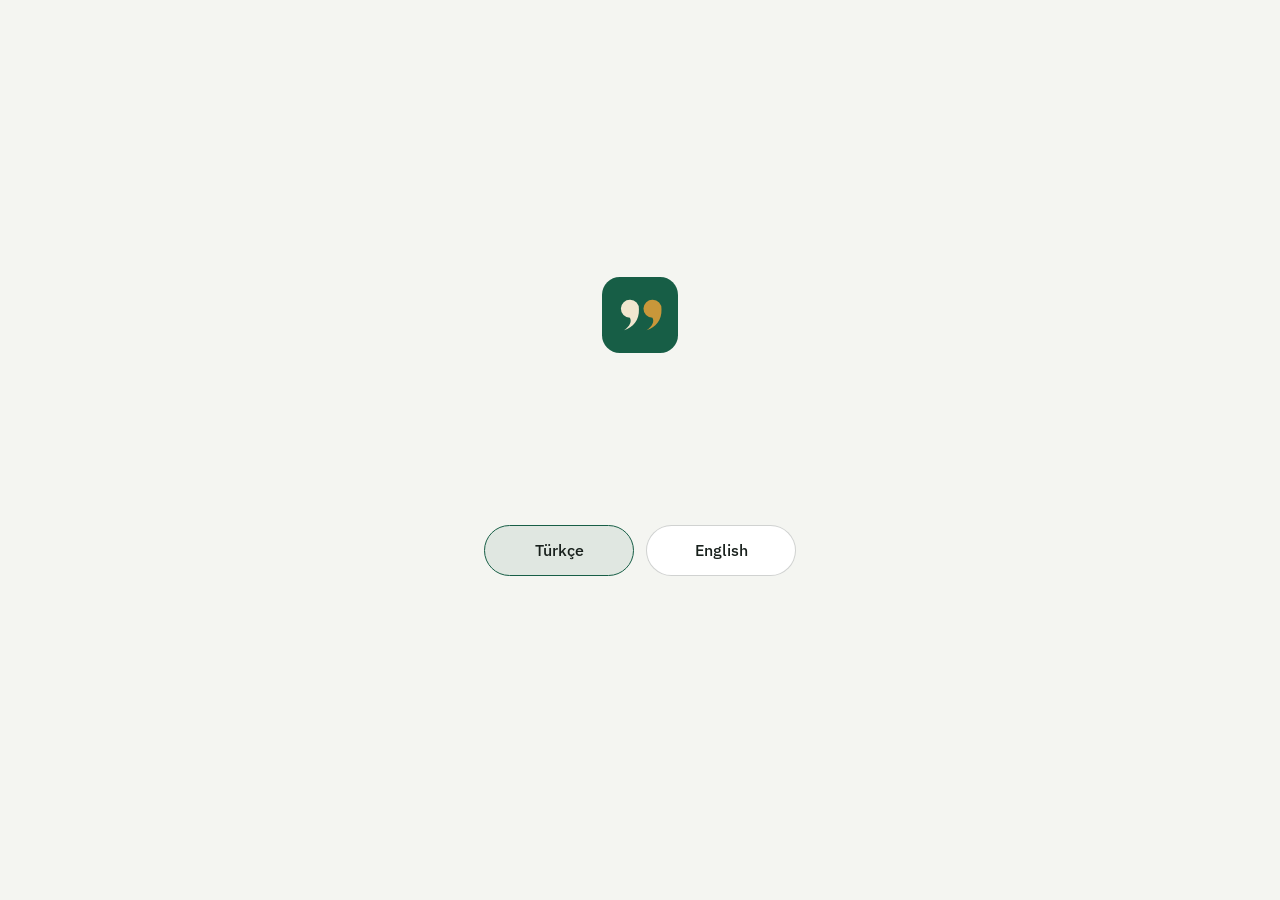
==== sihirbaz/index.html @ 4a9b0735 "v0.11.1 — kurulum sihirbazı (tek satır kur.sh), marka (Replik, krem ve ince), pano tanıtım turu Co-A" ====
<!doctype html>
<html lang="tr">
<head>
<meta charset="utf-8">
<meta name="viewport" content="width=device-width,initial-scale=1">
<title>Suflor.me Kurulum</title>
<link rel="icon" href="/marka/suflor-isaret-16.svg" type="image/svg+xml">
<link rel="stylesheet" href="/sihirbaz/sihirbaz.css">
</head>
<body>
<div class="pencere">
  <div class="ust"><div class="indirme" id="indirme" hidden><span id="indirme-yazi"></span><span class="cubuk"><i id="indirme-cubuk"></i></span></div></div>
  <main class="sahne" id="sahne" aria-live="polite"></main>
  <nav class="alt-cubuk" id="alt-cubuk">
    <button class="geri-dug" id="geri" type="button"></button>
    <div class="noktalar" id="noktalar" aria-hidden="true"></div>
    <button class="devam" id="devam" type="button"></button>
  </nav>
</div>
<script src="/sihirbaz/sihirbaz.js"></script>
</body>
</html>
---- sihirbaz/sihirbaz.css ----
/* Suflor.me kurulum sihirbazı — Mac'in ilk kurulum yardımcısı gibi: her ekranda tek iş, ortada simge, ince başlık,
   tek cümle açıklama; altta Geri · noktalar · Devam. Renkler marka kılavuzundan (marka/OKU.md). */
@font-face { font-family: "Bricolage Grotesque"; font-weight: 300; font-display: swap; src: url(/marka/yazi/bricolage-grotesque-latin-ext-300-normal.woff2) format("woff2"); unicode-range: U+0100-02BA, U+02BD-02C5, U+02C7-02CC, U+02CE-02D7, U+02DD-02FF, U+1D00-1DBF, U+1E00-1E9F, U+1EF2-1EFF, U+2020, U+20A0-20AB, U+20AD-20C0, U+2113, U+2C60-2C7F, U+A720-A7FF; }
@font-face { font-family: "Bricolage Grotesque"; font-weight: 300; font-display: swap; src: url(/marka/yazi/bricolage-grotesque-latin-300-normal.woff2) format("woff2"); unicode-range: U+0000-00FF, U+0131, U+0152-0153, U+02BB-02BC, U+02C6, U+02DA, U+02DC, U+0304, U+0308, U+0329, U+2000-206F, U+20AC, U+2122, U+2191, U+2193, U+2212, U+2215, U+FEFF, U+FFFD; }
@font-face { font-family: "Bricolage Grotesque"; font-weight: 500; font-display: swap; src: url(/marka/yazi/bricolage-grotesque-latin-ext-500-normal.woff2) format("woff2"); unicode-range: U+0100-02BA, U+02BD-02C5, U+02C7-02CC, U+02CE-02D7, U+02DD-02FF, U+1D00-1DBF, U+1E00-1E9F, U+1EF2-1EFF, U+2020, U+20A0-20AB, U+20AD-20C0, U+2113, U+2C60-2C7F, U+A720-A7FF; }
@font-face { font-family: "Bricolage Grotesque"; font-weight: 500; font-display: swap; src: url(/marka/yazi/bricolage-grotesque-latin-500-normal.woff2) format("woff2"); unicode-range: U+0000-00FF, U+0131, U+0152-0153, U+02BB-02BC, U+02C6, U+02DA, U+02DC, U+0304, U+0308, U+0329, U+2000-206F, U+20AC, U+2122, U+2191, U+2193, U+2212, U+2215, U+FEFF, U+FFFD; }
@font-face { font-family: "IBM Plex Sans"; font-weight: 400; font-display: swap; src: url(/marka/yazi/ibm-plex-sans-latin-ext-400-normal.woff2) format("woff2"); unicode-range: U+0100-02BA, U+02BD-02C5, U+02C7-02CC, U+02CE-02D7, U+02DD-02FF, U+1D00-1DBF, U+1E00-1E9F, U+1EF2-1EFF, U+2020, U+20A0-20AB, U+20AD-20C0, U+2113, U+2C60-2C7F, U+A720-A7FF; }
@font-face { font-family: "IBM Plex Sans"; font-weight: 400; font-display: swap; src: url(/marka/yazi/ibm-plex-sans-latin-400-normal.woff2) format("woff2"); unicode-range: U+0000-00FF, U+0131, U+0152-0153, U+02BB-02BC, U+02C6, U+02DA, U+02DC, U+0304, U+0308, U+0329, U+2000-206F, U+20AC, U+2122, U+2191, U+2193, U+2212, U+2215, U+FEFF, U+FFFD; }
@font-face { font-family: "IBM Plex Sans"; font-weight: 500; font-display: swap; src: url(/marka/yazi/ibm-plex-sans-latin-ext-500-normal.woff2) format("woff2"); unicode-range: U+0100-02BA, U+02BD-02C5, U+02C7-02CC, U+02CE-02D7, U+02DD-02FF, U+1D00-1DBF, U+1E00-1E9F, U+1EF2-1EFF, U+2020, U+20A0-20AB, U+20AD-20C0, U+2113, U+2C60-2C7F, U+A720-A7FF; }
@font-face { font-family: "IBM Plex Sans"; font-weight: 500; font-display: swap; src: url(/marka/yazi/ibm-plex-sans-latin-500-normal.woff2) format("woff2"); unicode-range: U+0000-00FF, U+0131, U+0152-0153, U+02BB-02BC, U+02C6, U+02DA, U+02DC, U+0304, U+0308, U+0329, U+2000-206F, U+20AC, U+2122, U+2191, U+2193, U+2212, U+2215, U+FEFF, U+FFFD; }
@font-face { font-family: "IBM Plex Sans"; font-weight: 600; font-display: swap; src: url(/marka/yazi/ibm-plex-sans-latin-ext-600-normal.woff2) format("woff2"); unicode-range: U+0100-02BA, U+02BD-02C5, U+02C7-02CC, U+02CE-02D7, U+02DD-02FF, U+1D00-1DBF, U+1E00-1E9F, U+1EF2-1EFF, U+2020, U+20A0-20AB, U+20AD-20C0, U+2113, U+2C60-2C7F, U+A720-A7FF; }
@font-face { font-family: "IBM Plex Sans"; font-weight: 600; font-display: swap; src: url(/marka/yazi/ibm-plex-sans-latin-600-normal.woff2) format("woff2"); unicode-range: U+0000-00FF, U+0131, U+0152-0153, U+02BB-02BC, U+02C6, U+02DA, U+02DC, U+0304, U+0308, U+0329, U+2000-206F, U+20AC, U+2122, U+2191, U+2193, U+2212, U+2215, U+FEFF, U+FFFD; }
@font-face { font-family: "IBM Plex Mono"; font-weight: 400; font-display: swap; src: url(/marka/yazi/ibm-plex-mono-latin-ext-400-normal.woff2) format("woff2"); unicode-range: U+0100-02BA, U+02BD-02C5, U+02C7-02CC, U+02CE-02D7, U+02DD-02FF, U+1D00-1DBF, U+1E00-1E9F, U+1EF2-1EFF, U+2020, U+20A0-20AB, U+20AD-20C0, U+2113, U+2C60-2C7F, U+A720-A7FF; }
@font-face { font-family: "IBM Plex Mono"; font-weight: 400; font-display: swap; src: url(/marka/yazi/ibm-plex-mono-latin-400-normal.woff2) format("woff2"); unicode-range: U+0000-00FF, U+0131, U+0152-0153, U+02BB-02BC, U+02C6, U+02DA, U+02DC, U+0304, U+0308, U+0329, U+2000-206F, U+20AC, U+2122, U+2191, U+2193, U+2212, U+2215, U+FEFF, U+FFFD; }

:root {
  --zemin: #f4f5f1;
  --yuzey: #ffffff;
  --yuzey-2: #f9faf7;
  --murekkep: #18201c;
  --ikincil: #5c655f;
  --soluk: #8b938d;
  --cizgi: rgba(24, 32, 28, .11);
  --cizgi-2: rgba(24, 32, 28, .2);
  --sahne: #175e46;
  --sahne-acik: rgba(23, 94, 70, .09);
  --krem: #f1e6cf;
  --pirinc: #c9973a;
  --iyi: #1f7a4f;
  --uyari: #a86b12;
  --kotu: #b3412e;
  --f-baslik: "Bricolage Grotesque", "Avenir Next", "Helvetica Neue", system-ui, sans-serif;
  --f-govde: "IBM Plex Sans", -apple-system, "Helvetica Neue", system-ui, sans-serif;
  --f-teknik: "IBM Plex Mono", ui-monospace, "SF Mono", Menlo, monospace;
  --gecis: 420ms cubic-bezier(.2, .7, .2, 1);
  color-scheme: light;
}
@media (prefers-color-scheme: dark) { :root:not([data-theme="light"]) {
  --zemin: #0f1412; --yuzey: #171d1a; --yuzey-2: #1b221e; --murekkep: #e8ebe6; --ikincil: #a5ada7; --soluk: #78807a;
  --cizgi: rgba(232, 235, 230, .1); --cizgi-2: rgba(232, 235, 230, .2); --sahne: #2a8a66; --sahne-acik: rgba(42, 138, 102, .16);
  --pirinc: #d8a849; --iyi: #47b07c; --uyari: #d9a03c; --kotu: #e0705c; color-scheme: dark } }
:root[data-theme="dark"] {
  --zemin: #0f1412; --yuzey: #171d1a; --yuzey-2: #1b221e; --murekkep: #e8ebe6; --ikincil: #a5ada7; --soluk: #78807a;
  --cizgi: rgba(232, 235, 230, .1); --cizgi-2: rgba(232, 235, 230, .2); --sahne: #2a8a66; --sahne-acik: rgba(42, 138, 102, .16);
  --pirinc: #d8a849; --iyi: #47b07c; --uyari: #d9a03c; --kotu: #e0705c; color-scheme: dark }

* { box-sizing: border-box }
html, body { height: 100% }
body { margin: 0; background: var(--zemin); color: var(--murekkep); font: 16px/1.55 var(--f-govde); -webkit-font-smoothing: antialiased }
button, input, textarea, select { font: inherit; color: inherit }
:focus-visible { outline: 2px solid var(--sahne); outline-offset: 3px; border-radius: 8px }

.pencere { min-height: 100%; display: grid; grid-template-rows: auto minmax(0, 1fr) auto; padding-inline: 20px }

/* üst: yalnız arka plandaki indirme ve dil */
.ust { display: flex; justify-content: flex-end; align-items: center; gap: 10px; padding-block: 18px 0; min-height: 52px }
.indirme { display: inline-flex; align-items: center; gap: 10px; font: 400 12px/1 var(--f-teknik); color: var(--ikincil);
  background: var(--yuzey); border: 1px solid var(--cizgi); border-radius: 999px; padding: 7px 12px }
.indirme[hidden] { display: none }
.indirme .cubuk { width: 72px; height: 3px; border-radius: 2px; background: var(--cizgi); overflow: hidden }
.indirme .cubuk i { display: block; height: 100%; width: 0; background: var(--pirinc); transition: width .6s ease }

/* sahne: ortalanmış tek sütun */
.sahne { display: grid; place-items: center; padding-block: 24px 32px; min-height: 0 }
.adim { width: 100%; max-width: 600px; display: grid; justify-items: center; text-align: center; gap: 14px;
  animation: gir var(--gecis) both }
.adim.geri { animation-name: gir-geri }
@keyframes gir { from { opacity: 0; transform: translateX(28px) } to { opacity: 1; transform: none } }
@keyframes gir-geri { from { opacity: 0; transform: translateX(-28px) } to { opacity: 1; transform: none } }
@media (prefers-reduced-motion: reduce) { .adim { animation: none } .selam span { animation: none !important } }

.simge { width: 76px; height: 76px; display: grid; place-items: center; color: var(--sahne); margin-bottom: 6px }
.simge svg { width: 64px; height: 64px }
.simge.isaret svg { width: 76px; height: 76px }
h1 { font: 300 clamp(30px, 4.2vw, 40px)/1.12 var(--f-baslik); letter-spacing: -.02em; margin: 0; text-wrap: balance }
.alt { margin: 0; color: var(--ikincil); max-width: 46ch; text-wrap: pretty }
.icerik { width: 100%; display: grid; gap: 14px; margin-top: 18px; text-align: left }
.dipnot { font-size: 13px; color: var(--soluk); text-align: center; margin: 4px 0 0 }

/* karşılama */
.karsilama { gap: 28px }
.selam { position: relative; height: 1.2em; font: 300 clamp(56px, 10vw, 92px)/1.2 var(--f-baslik); letter-spacing: -.035em; width: 100% }
.selam span { position: absolute; inset: 0; opacity: 0; animation: selam 7.2s infinite }
.selam span:nth-child(2) { animation-delay: 3.6s }
@keyframes selam { 0% { opacity: 0; transform: translateY(8px) } 8%, 42% { opacity: 1; transform: none } 50%, 100% { opacity: 0; transform: translateY(-6px) } }
.diller { display: flex; gap: 12px; flex-wrap: wrap; justify-content: center }
.dil { min-width: 150px; border: 1px solid var(--cizgi-2); background: var(--yuzey); border-radius: 999px; padding: 12px 22px; cursor: pointer;
  font-weight: 500; transition: border-color .2s, background .2s }
.dil:hover { border-color: var(--sahne) } .dil[aria-pressed="true"] { border-color: var(--sahne); background: var(--sahne-acik) }

/* alt çubuk */
.alt-cubuk { display: grid; grid-template-columns: 1fr auto 1fr; align-items: center; gap: 12px; padding-block: 18px 26px;
  max-width: 760px; width: 100%; margin-inline: auto }
.geri-dug { justify-self: start; background: none; border: 0; color: var(--ikincil); cursor: pointer; padding: 10px 6px; border-radius: 8px }
.geri-dug:hover { color: var(--murekkep) }
.devam { justify-self: end; background: var(--sahne); color: #fff; border: 0; border-radius: 999px; padding: 11px 26px; font-weight: 500;
  cursor: pointer; transition: opacity .2s, transform .15s }
.devam:hover { transform: translateY(-1px) } .devam:disabled { opacity: .35; cursor: default; transform: none }
.ikincil-dug { background: none; border: 0; color: var(--sahne); font-weight: 500; cursor: pointer; padding: 6px 2px }
.noktalar { display: flex; gap: 6px }
.noktalar i { width: 6px; height: 6px; border-radius: 50%; background: var(--cizgi-2); transition: background .3s, width .3s }
.noktalar i.su { background: var(--sahne); width: 18px; border-radius: 3px }
.noktalar i.bitti { background: var(--sahne); opacity: .45 }

/* kutular */
.liste { background: var(--yuzey); border: 1px solid var(--cizgi); border-radius: 14px; overflow: hidden }
.satir { display: grid; grid-template-columns: 28px minmax(0, 1fr) auto; align-items: center; gap: 12px; padding: 14px 16px }
.satir + .satir { border-top: 1px solid var(--cizgi) }
.satir .ad { font-weight: 500 } .satir .ac { font-size: 13.5px; color: var(--ikincil) }
.durum { width: 22px; height: 22px; display: grid; place-items: center }
.durum.bekle::after { content: ""; width: 14px; height: 14px; border-radius: 50%; border: 2px solid var(--cizgi-2); border-top-color: var(--sahne); animation: don 0.9s linear infinite }
@keyframes don { to { transform: rotate(360deg) } }
.durum.bos::after { content: ""; width: 12px; height: 12px; border-radius: 50%; border: 1.5px solid var(--cizgi-2) }
.durum.iyi { color: var(--iyi) } .durum.uyari { color: var(--uyari) } .durum.kotu { color: var(--kotu) }
.satir .eylem { font-size: 13.5px }

.alan { display: grid; gap: 6px }
.alan label, .etiket { font-size: 13px; font-weight: 500; color: var(--ikincil) }
.alan .ipucu { font-size: 12.5px; color: var(--soluk) }
input[type=text], textarea, select { width: 100%; background: var(--yuzey); border: 1px solid var(--cizgi-2); border-radius: 12px; padding: 12px 14px;
  font-size: 16px; transition: border-color .2s, box-shadow .2s }
textarea { min-height: 92px; resize: vertical; line-height: 1.5 }
input[type=text]:focus, textarea:focus, select:focus { outline: none; border-color: var(--sahne); box-shadow: 0 0 0 4px var(--sahne-acik) }
.iki { display: grid; grid-template-columns: repeat(2, minmax(0, 1fr)); gap: 14px }
@media (max-width: 560px) { .iki { grid-template-columns: minmax(0, 1fr) } }

.yongalar { display: flex; flex-wrap: wrap; gap: 8px }
.yonga { border: 1px solid var(--cizgi-2); background: var(--yuzey); border-radius: 999px; padding: 7px 14px; cursor: pointer; font-size: 14px;
  transition: border-color .2s, background .2s, color .2s }
.yonga:hover { border-color: var(--sahne) }
.yonga[aria-pressed="true"] { background: var(--sahne); border-color: var(--sahne); color: #fff }

.birak { border: 1.5px dashed var(--cizgi-2); border-radius: 14px; padding: 22px; text-align: center; color: var(--ikincil); background: var(--yuzey-2);
  transition: border-color .2s, background .2s; cursor: pointer }
.birak.ustunde { border-color: var(--sahne); background: var(--sahne-acik) }
.birak b { color: var(--murekkep); font-weight: 500 }
.dosyalar { display: grid; gap: 6px; font-size: 13.5px }
.dosyalar div { display: flex; justify-content: space-between; gap: 8px; background: var(--yuzey); border: 1px solid var(--cizgi); border-radius: 10px; padding: 8px 12px }

.sorular { display: grid; gap: 16px }
.soru-no { font: 400 12px/1 var(--f-teknik); color: var(--pirinc) }

.kart-not { background: var(--sahne-acik); border-radius: 12px; padding: 12px 14px; font-size: 14px; color: var(--murekkep) }
.kart-not.uyari { background: color-mix(in srgb, var(--uyari) 12%, transparent) }
.adimlar { counter-reset: a; display: grid; gap: 10px; padding: 0; margin: 0; list-style: none }
.adimlar li { counter-increment: a; display: grid; grid-template-columns: 28px minmax(0, 1fr); gap: 12px; align-items: start; background: var(--yuzey);
  border: 1px solid var(--cizgi); border-radius: 12px; padding: 12px 14px }
.adimlar li::before { content: counter(a); width: 24px; height: 24px; border-radius: 50%; background: var(--sahne-acik); color: var(--sahne);
  font: 500 12px/24px var(--f-teknik); text-align: center }
.adimlar li.tamam::before { content: "✓"; background: var(--sahne); color: #fff }
.adimlar .eylem { margin-top: 6px }
kbd, code { font: 400 13px var(--f-teknik); background: var(--yuzey-2); border: 1px solid var(--cizgi); border-radius: 6px; padding: 1px 6px }

.ozet { background: var(--yuzey); border: 1px solid var(--cizgi); border-radius: 14px; padding: 16px 18px; display: grid; gap: 8px; text-align: left }
.ozet h3 { margin: 0; font: 500 15px/1.3 var(--f-govde) }
.ozet textarea { min-height: 180px; font-size: 14.5px }

.kilit { display: inline-flex; align-items: center; gap: 12px }
.kilit .ad-yazi { font: 300 30px/1 var(--f-baslik); letter-spacing: 0 }
.kilit .ad-yazi i { font-style: normal; color: var(--pirinc) } .kilit .ad-yazi span { color: var(--ikincil) }
.gizli { position: absolute; width: 1px; height: 1px; overflow: hidden; clip: rect(0 0 0 0) }
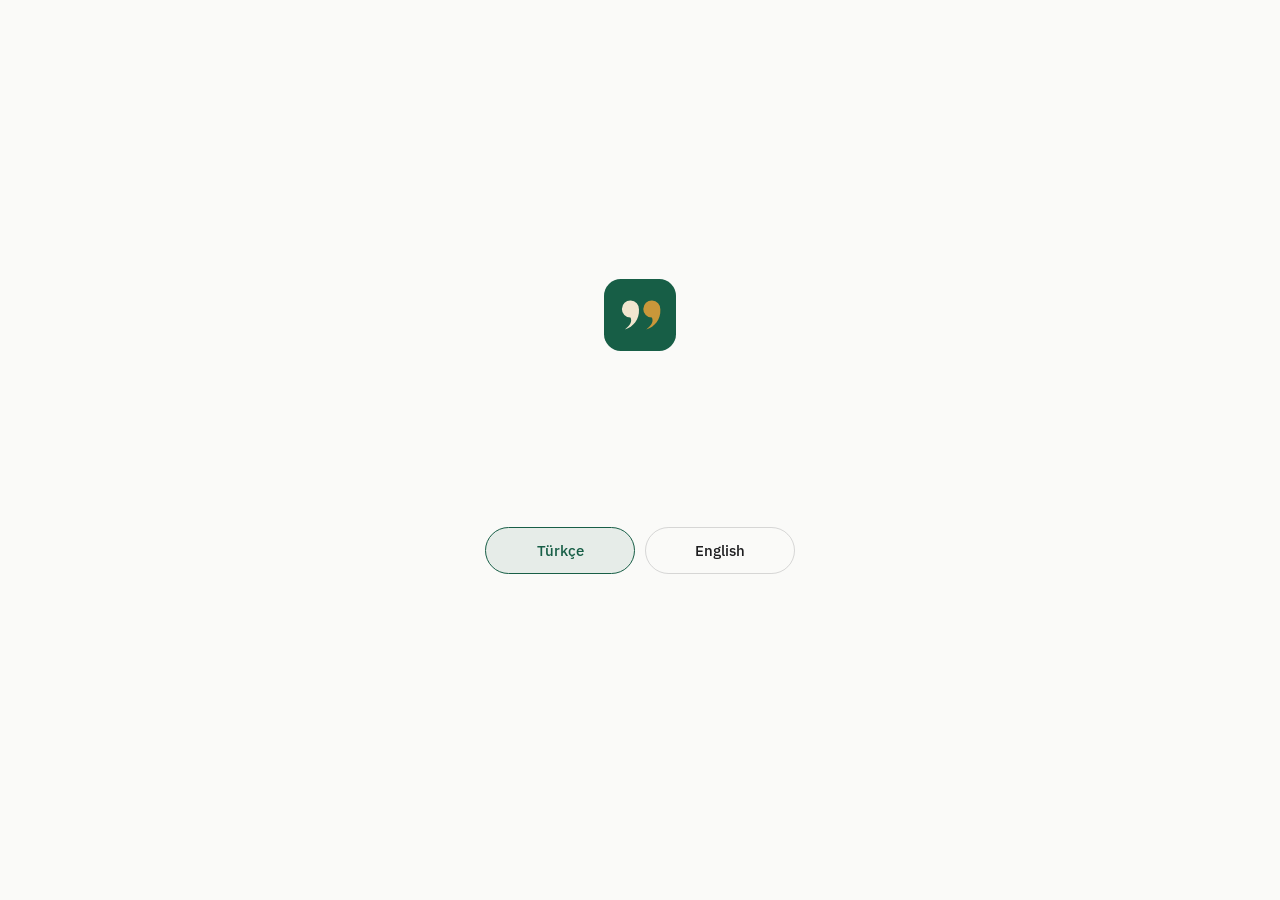
==== commit dbbb0696: "v0.194.0: tek tasarım dili tüm yüzeylerde — toplantı panosu, mini pano, Ayarlar ve pencereler, Bu ha" ====
--- a/sihirbaz/index.html
+++ b/sihirbaz/index.html
@@ -5,6 +5,8 @@
 <meta name="viewport" content="width=device-width,initial-scale=1">
 <title>Suflor.me Kurulum</title>
 <link rel="icon" href="/marka/suflor-isaret-16.svg" type="image/svg+xml">
+<link rel="stylesheet" href="/pano/renk.css">
+<link rel="stylesheet" href="/pano/yazi.css">
 <link rel="stylesheet" href="/sihirbaz/sihirbaz.css">
 </head>
 <body>
--- a/pano/renk.css
+++ b/pano/renk.css
@@ -0,0 +1,29 @@
+/* Suflor.me renkleri, yazı boyları ve köşeleri — tek kaynak (v0.99.2; boy, köşe ve hareket azaltma v0.99.3). Pano ve hazırlık sayfasına aktarıcı gömer (yer tutucu __RENK__), eklenti penceresi ve sihirbaz bağlantıyla yükler.
+   Teams şeridi (content.js) kendi gölge DOM'unda aynı değerleri kullanır; test/renk.py eşitliği denetler. Okunurluk (WCAG AA ≥ 4,5:1): --t3 en koyu açık zeminde 4,63
+   (açık) / 4,59 (koyu, en koyu yüzeyde); --wa uyarı zemininde 4,63; ana düğme dolgusu --ac-dolgu beyaz yazıyla koyu temada 5,24. */
+/* Yazı boyları (beş basamak) ve köşe yarıçapları (v0.118.0, tek kutu tasarımı: yalnız iki ölçü — büyük 12, küçük 6; --kose küçükle aynı — + tam yuvarlak). Yeni boy ya da köşe eklemeden önce bunlardan birini seç;
+   test/renk.py pano, hazırlık ve eklenti penceresinde sabit px boyu ve köşeyi yakalar (yazdırılan PDF sayfası ayrı belge, sayılmaz). */
+:root{--yz-1:11px;--yz-2:12px;--yz-3:13px;--yz-4:14px;--yz-5:16px;--kose-s:6px;--kose:6px;--kose-l:12px;--kose-tam:999px}
+:root{color-scheme:light dark;--bg:#f4f5f1;--s1:#ffffff;--s2:#f9faf7;--tx:#18201c;--t2:#5c655f;--t3:#646c66;--bd:rgba(24,32,28,.11);--bd2:rgba(24,32,28,.2);--hov:rgba(24,32,28,.045);
+--ac:#175e46;--ac-dolgu:#175e46;--ac-bg:#e5efe9;--ok:#1f7a4f;--ok-bg:#e6f1ea;--wa:#94600f;--wa-bg:#f7eedd;--er:#b3412e;--er-bg:#f8e7e3;--vi:#6b4f9e;--vi-bg:#efebf6;--te:#1f6f78;--te-bg:#e2eff0;--gr:#6b736d;--gr-bg:#eceee9;
+--br:#c9973a;--br-tx:#8a6420;--br-bg:#f6eedb;--ro:#a24d6a;--ro-bg:#f6e8ed;--krem:#f1e6cf}
+/* Bugün sayfası (v0.189.0, ana sayfa tasarımı; sayfa kuralları pano/bugun.css yalnız bu belirteçleri kullanır). Nötr varsayılan; renk_duzeni=yesil koyu yeşil kenar çubuğu verir (data-renk).
+   Pirinç yalnız logo işareti ve asistanın nefes noktasında. Açık/koyu tema mevcut tema ayarını izler. v0.194.0: toplantı panosu, mini pano, Ayarlar ve pencereler de bu belirteçlere bağlanır (pano.html eski --bg/--s1/--tx… adlarını bunlara eşler);
+   gölge (--golge-pencere/-menu/-ince), perde (--perde) ve anahtar topu (--anahtar-top) da burada. */
+:root{--b-zemin:#FAFAF8;--b-yuzey:#FFFFFF;--b-yuzey2:#F2F2EF;--b-cam:rgba(242,242,239,.74);--b-cam-kenar:rgba(255,255,255,.7);--b-cam-golge:0 8px 30px rgba(0,0,0,.08);
+--b-murekkep:#1D1D1F;--b-m2:#5E5E63;--b-m3:#6E6E73;--b-cizgi:rgba(29,29,31,.08);--b-cizgi2:rgba(29,29,31,.16);--b-uzerinde:rgba(29,29,31,.045);--b-alt-cizgi:rgba(29,29,31,.35);
+--b-vurgu:#175E46;--b-vurgu-hafif:rgba(23,94,70,.09);--b-canli:#175E46;--b-gec:#B0533A;--b-ana:#175E46;--b-ana-yazi:#FFFFFF;--b-serit-gecmis:rgba(29,29,31,.10);--b-serit-gelecek:rgba(29,29,31,.25);
+--b-kenar-zemin:rgba(242,242,239,.82);--b-kenar-opak:#F2F2EF;--b-kenar-yazi:#1D1D1F;--b-kenar-yazi2:#5E5E63;--b-kenar-uzerinde:rgba(29,29,31,.05);--b-kenar-etkin:rgba(23,94,70,.10);--b-kenar-ikon:#175E46;--b-kenar-yuz:#FFFFFF;--b-pirinc:#C9973A;--b-ipucu-zemin:#1D1D1F;--b-ipucu-yazi:#F5F5F7;--golge-pencere:0 18px 50px rgba(0,0,0,.16);--golge-menu:0 10px 30px rgba(0,0,0,.12);--golge-ince:0 1px 2px rgba(0,0,0,.14);--perde:rgba(29,29,31,.32);--anahtar-top:#ffffff}
+:root[data-renk=yesil]{--b-kenar-zemin:rgba(18,63,49,.96);--b-kenar-opak:#123F31;--b-kenar-yazi:#F1E6CF;--b-kenar-yazi2:rgba(241,230,207,.68);--b-kenar-uzerinde:rgba(241,230,207,.07);--b-kenar-etkin:rgba(241,230,207,.13);--b-kenar-ikon:#F1E6CF;--b-kenar-yuz:rgba(241,230,207,.12)}
+@media (prefers-color-scheme:dark){:root:not([data-theme=light]){--bg:#0f1412;--s1:#171d1a;--s2:#1b221e;--tx:#e8ebe6;--t2:#a5ada7;--t3:#8a928c;--bd:rgba(232,235,230,.1);--bd2:rgba(232,235,230,.2);--hov:rgba(232,235,230,.06);
+--ac:#2a8a66;--ac-dolgu:#237a5b;--ac-bg:#1a2c24;--ok:#47b07c;--ok-bg:#1a2c22;--wa:#d9a03c;--wa-bg:#2e2516;--er:#e0705c;--er-bg:#33201b;--vi:#b39ddb;--vi-bg:#2a2436;--te:#5fb7c0;--te-bg:#172c2e;--gr:#a5ada7;--gr-bg:#232a26;
+--br:#d8a849;--br-tx:#d8a849;--br-bg:#2e2716;--ro:#e08aa6;--ro-bg:#33202a}
+:root:not([data-theme=light]){--b-zemin:#161616;--b-yuzey:#1C1C1E;--b-yuzey2:#202022;--b-cam:rgba(32,32,34,.72);--b-cam-kenar:rgba(255,255,255,.08);--b-cam-golge:0 8px 30px rgba(0,0,0,.4);--b-murekkep:#F2F2F2;--b-m2:#A1A1A6;--b-m3:#8A8A8F;--b-cizgi:rgba(242,242,242,.08);--b-cizgi2:rgba(242,242,242,.15);--b-uzerinde:rgba(242,242,242,.05);--b-alt-cizgi:rgba(242,242,242,.35);--b-vurgu:#3E9B78;--b-vurgu-hafif:rgba(62,155,120,.15);--b-canli:#3E9B78;--b-gec:#DE8467;--b-ana:#3E9B78;--b-ana-yazi:#0E1411;--b-serit-gecmis:rgba(242,242,242,.10);--b-serit-gelecek:rgba(242,242,242,.25);--b-kenar-zemin:rgba(28,28,30,.82);--b-kenar-opak:#1C1C1E;--b-kenar-yazi:#F2F2F2;--b-kenar-yazi2:#A1A1A6;--b-kenar-uzerinde:rgba(242,242,242,.05);--b-kenar-etkin:rgba(62,155,120,.16);--b-kenar-ikon:#3E9B78;--b-kenar-yuz:#2A2A2C;--b-ipucu-zemin:#F2F2F2;--b-ipucu-yazi:#161616;--golge-pencere:0 18px 50px rgba(0,0,0,.5);--golge-menu:0 10px 30px rgba(0,0,0,.42);--golge-ince:0 1px 2px rgba(0,0,0,.45);--perde:rgba(0,0,0,.55);--anahtar-top:#ffffff}
+:root:not([data-theme=light])[data-renk=yesil]{--b-kenar-zemin:rgba(14,46,36,.95);--b-kenar-opak:#0E2E24;--b-kenar-yazi:#F1E6CF;--b-kenar-yazi2:rgba(241,230,207,.62);--b-kenar-uzerinde:rgba(241,230,207,.06);--b-kenar-etkin:rgba(241,230,207,.12);--b-kenar-ikon:#F1E6CF;--b-kenar-yuz:rgba(241,230,207,.1)}}
+:root[data-theme=dark]{color-scheme:dark;--bg:#0f1412;--s1:#171d1a;--s2:#1b221e;--tx:#e8ebe6;--t2:#a5ada7;--t3:#8a928c;--bd:rgba(232,235,230,.1);--bd2:rgba(232,235,230,.2);--hov:rgba(232,235,230,.06);
+--ac:#2a8a66;--ac-dolgu:#237a5b;--ac-bg:#1a2c24;--ok:#47b07c;--ok-bg:#1a2c22;--wa:#d9a03c;--wa-bg:#2e2516;--er:#e0705c;--er-bg:#33201b;--vi:#b39ddb;--vi-bg:#2a2436;--te:#5fb7c0;--te-bg:#172c2e;--gr:#a5ada7;--gr-bg:#232a26;
+--br:#d8a849;--br-tx:#d8a849;--br-bg:#2e2716;--ro:#e08aa6;--ro-bg:#33202a}
+:root[data-theme=dark]{--b-zemin:#161616;--b-yuzey:#1C1C1E;--b-yuzey2:#202022;--b-cam:rgba(32,32,34,.72);--b-cam-kenar:rgba(255,255,255,.08);--b-cam-golge:0 8px 30px rgba(0,0,0,.4);--b-murekkep:#F2F2F2;--b-m2:#A1A1A6;--b-m3:#8A8A8F;--b-cizgi:rgba(242,242,242,.08);--b-cizgi2:rgba(242,242,242,.15);--b-uzerinde:rgba(242,242,242,.05);--b-alt-cizgi:rgba(242,242,242,.35);--b-vurgu:#3E9B78;--b-vurgu-hafif:rgba(62,155,120,.15);--b-canli:#3E9B78;--b-gec:#DE8467;--b-ana:#3E9B78;--b-ana-yazi:#0E1411;--b-serit-gecmis:rgba(242,242,242,.10);--b-serit-gelecek:rgba(242,242,242,.25);--b-kenar-zemin:rgba(28,28,30,.82);--b-kenar-opak:#1C1C1E;--b-kenar-yazi:#F2F2F2;--b-kenar-yazi2:#A1A1A6;--b-kenar-uzerinde:rgba(242,242,242,.05);--b-kenar-etkin:rgba(62,155,120,.16);--b-kenar-ikon:#3E9B78;--b-kenar-yuz:#2A2A2C;--b-ipucu-zemin:#F2F2F2;--b-ipucu-yazi:#161616;--golge-pencere:0 18px 50px rgba(0,0,0,.5);--golge-menu:0 10px 30px rgba(0,0,0,.42);--golge-ince:0 1px 2px rgba(0,0,0,.45);--perde:rgba(0,0,0,.55);--anahtar-top:#ffffff}
+:root[data-theme=dark][data-renk=yesil]{--b-kenar-zemin:rgba(14,46,36,.95);--b-kenar-opak:#0E2E24;--b-kenar-yazi:#F1E6CF;--b-kenar-yazi2:rgba(241,230,207,.62);--b-kenar-uzerinde:rgba(241,230,207,.06);--b-kenar-etkin:rgba(241,230,207,.12);--b-kenar-ikon:#F1E6CF;--b-kenar-yuz:rgba(241,230,207,.1)}
+/* Hareket azaltma (Sistem Ayarları → Erişilebilirlik → Ekran → Hareketi azalt): tüm animasyon ve geçişler bir anda biter */
+@media (prefers-reduced-motion:reduce){*,*::before,*::after{animation-duration:.01ms!important;animation-iteration-count:1!important;transition-duration:.01ms!important;scroll-behavior:auto!important}}
--- a/pano/yazi.css
+++ b/pano/yazi.css
@@ -0,0 +1,15 @@
+@font-face { font-family: "Bricolage Grotesque"; font-weight: 300; font-display: swap; src: url(/marka/yazi/bricolage-grotesque-latin-ext-300-normal.woff2) format("woff2"); unicode-range: U+0100-02BA, U+02BD-02C5, U+02C7-02CC, U+02CE-02D7, U+02DD-02FF, U+1D00-1DBF, U+1E00-1E9F, U+1EF2-1EFF, U+2020, U+20A0-20AB, U+20AD-20C0, U+2113, U+2C60-2C7F, U+A720-A7FF; }
+@font-face { font-family: "Bricolage Grotesque"; font-weight: 300; font-display: swap; src: url(/marka/yazi/bricolage-grotesque-latin-300-normal.woff2) format("woff2"); unicode-range: U+0000-00FF, U+0131, U+0152-0153, U+02BB-02BC, U+02C6, U+02DA, U+02DC, U+0304, U+0308, U+0329, U+2000-206F, U+20AC, U+2122, U+2191, U+2193, U+2212, U+2215, U+FEFF, U+FFFD; }
+@font-face { font-family: "Bricolage Grotesque"; font-weight: 500; font-display: swap; src: url(/marka/yazi/bricolage-grotesque-latin-ext-500-normal.woff2) format("woff2"); unicode-range: U+0100-02BA, U+02BD-02C5, U+02C7-02CC, U+02CE-02D7, U+02DD-02FF, U+1D00-1DBF, U+1E00-1E9F, U+1EF2-1EFF, U+2020, U+20A0-20AB, U+20AD-20C0, U+2113, U+2C60-2C7F, U+A720-A7FF; }
+@font-face { font-family: "Bricolage Grotesque"; font-weight: 500; font-display: swap; src: url(/marka/yazi/bricolage-grotesque-latin-500-normal.woff2) format("woff2"); unicode-range: U+0000-00FF, U+0131, U+0152-0153, U+02BB-02BC, U+02C6, U+02DA, U+02DC, U+0304, U+0308, U+0329, U+2000-206F, U+20AC, U+2122, U+2191, U+2193, U+2212, U+2215, U+FEFF, U+FFFD; }
+@font-face { font-family: "IBM Plex Sans"; font-weight: 400; font-display: swap; src: url(/marka/yazi/ibm-plex-sans-latin-ext-400-normal.woff2) format("woff2"); unicode-range: U+0100-02BA, U+02BD-02C5, U+02C7-02CC, U+02CE-02D7, U+02DD-02FF, U+1D00-1DBF, U+1E00-1E9F, U+1EF2-1EFF, U+2020, U+20A0-20AB, U+20AD-20C0, U+2113, U+2C60-2C7F, U+A720-A7FF; }
+@font-face { font-family: "IBM Plex Sans"; font-weight: 400; font-display: swap; src: url(/marka/yazi/ibm-plex-sans-latin-400-normal.woff2) format("woff2"); unicode-range: U+0000-00FF, U+0131, U+0152-0153, U+02BB-02BC, U+02C6, U+02DA, U+02DC, U+0304, U+0308, U+0329, U+2000-206F, U+20AC, U+2122, U+2191, U+2193, U+2212, U+2215, U+FEFF, U+FFFD; }
+@font-face { font-family: "IBM Plex Sans"; font-weight: 500; font-display: swap; src: url(/marka/yazi/ibm-plex-sans-latin-ext-500-normal.woff2) format("woff2"); unicode-range: U+0100-02BA, U+02BD-02C5, U+02C7-02CC, U+02CE-02D7, U+02DD-02FF, U+1D00-1DBF, U+1E00-1E9F, U+1EF2-1EFF, U+2020, U+20A0-20AB, U+20AD-20C0, U+2113, U+2C60-2C7F, U+A720-A7FF; }
+@font-face { font-family: "IBM Plex Sans"; font-weight: 500; font-display: swap; src: url(/marka/yazi/ibm-plex-sans-latin-500-normal.woff2) format("woff2"); unicode-range: U+0000-00FF, U+0131, U+0152-0153, U+02BB-02BC, U+02C6, U+02DA, U+02DC, U+0304, U+0308, U+0329, U+2000-206F, U+20AC, U+2122, U+2191, U+2193, U+2212, U+2215, U+FEFF, U+FFFD; }
+@font-face { font-family: "IBM Plex Sans"; font-weight: 600; font-display: swap; src: url(/marka/yazi/ibm-plex-sans-latin-ext-600-normal.woff2) format("woff2"); unicode-range: U+0100-02BA, U+02BD-02C5, U+02C7-02CC, U+02CE-02D7, U+02DD-02FF, U+1D00-1DBF, U+1E00-1E9F, U+1EF2-1EFF, U+2020, U+20A0-20AB, U+20AD-20C0, U+2113, U+2C60-2C7F, U+A720-A7FF; }
+@font-face { font-family: "IBM Plex Sans"; font-weight: 600; font-display: swap; src: url(/marka/yazi/ibm-plex-sans-latin-600-normal.woff2) format("woff2"); unicode-range: U+0000-00FF, U+0131, U+0152-0153, U+02BB-02BC, U+02C6, U+02DA, U+02DC, U+0304, U+0308, U+0329, U+2000-206F, U+20AC, U+2122, U+2191, U+2193, U+2212, U+2215, U+FEFF, U+FFFD; }
+@font-face { font-family: "IBM Plex Mono"; font-weight: 400; font-display: swap; src: url(/marka/yazi/ibm-plex-mono-latin-ext-400-normal.woff2) format("woff2"); unicode-range: U+0100-02BA, U+02BD-02C5, U+02C7-02CC, U+02CE-02D7, U+02DD-02FF, U+1D00-1DBF, U+1E00-1E9F, U+1EF2-1EFF, U+2020, U+20A0-20AB, U+20AD-20C0, U+2113, U+2C60-2C7F, U+A720-A7FF; }
+@font-face { font-family: "IBM Plex Mono"; font-weight: 400; font-display: swap; src: url(/marka/yazi/ibm-plex-mono-latin-400-normal.woff2) format("woff2"); unicode-range: U+0000-00FF, U+0131, U+0152-0153, U+02BB-02BC, U+02C6, U+02DA, U+02DC, U+0304, U+0308, U+0329, U+2000-206F, U+20AC, U+2122, U+2191, U+2193, U+2212, U+2215, U+FEFF, U+FFFD; }
+/* Bugün sayfası ölçüleri (v0.189.0): yazı boyları, köşeler, gölge, hareket. Sayfa kuralları pano/bugun.css yalnız bunları kullanır. */
+:root{--b-yz-selam:50px;--b-yz-selam-dar:40px;--b-yz-durum:24px;--b-yz-durum-dar:20px;--b-yz-giris:20px;--b-yz-karar:26px;--b-yz-ad:30px;--b-yz-sayac:84px;--b-yz-sayac-dar:64px;--b-yz-govde:15px;--b-yz-m:13.5px;--b-yz-k:12.5px;--b-yz-t:11.5px;--b-yz-e:10.5px;
+--b-k-s:8px;--b-k-m:14px;--b-k-l:18px;--b-k-cam:24px;--b-k-tam:999px;--b-golge-panel:-12px 0 40px rgba(0,0,0,.12);--b-sure-h:.2s;--b-sure-p:.28s;--b-sure-y:.42s;--b-nefes:5s;--b-yay:cubic-bezier(.34,1.56,.64,1);--b-cikis:cubic-bezier(.2,.8,.2,1)}
--- a/sihirbaz/sihirbaz.css
+++ b/sihirbaz/sihirbaz.css
@@ -1,81 +1,53 @@
 /* Suflor.me kurulum sihirbazı — Mac'in ilk kurulum yardımcısı gibi: her ekranda tek iş, ortada simge, ince başlık,
-   tek cümle açıklama; altta Geri · noktalar · Devam. Renkler marka kılavuzundan (marka/OKU.md). */
-@font-face { font-family: "Bricolage Grotesque"; font-weight: 300; font-display: swap; src: url(/marka/yazi/bricolage-grotesque-latin-ext-300-normal.woff2) format("woff2"); unicode-range: U+0100-02BA, U+02BD-02C5, U+02C7-02CC, U+02CE-02D7, U+02DD-02FF, U+1D00-1DBF, U+1E00-1E9F, U+1EF2-1EFF, U+2020, U+20A0-20AB, U+20AD-20C0, U+2113, U+2C60-2C7F, U+A720-A7FF; }
-@font-face { font-family: "Bricolage Grotesque"; font-weight: 300; font-display: swap; src: url(/marka/yazi/bricolage-grotesque-latin-300-normal.woff2) format("woff2"); unicode-range: U+0000-00FF, U+0131, U+0152-0153, U+02BB-02BC, U+02C6, U+02DA, U+02DC, U+0304, U+0308, U+0329, U+2000-206F, U+20AC, U+2122, U+2191, U+2193, U+2212, U+2215, U+FEFF, U+FFFD; }
-@font-face { font-family: "Bricolage Grotesque"; font-weight: 500; font-display: swap; src: url(/marka/yazi/bricolage-grotesque-latin-ext-500-normal.woff2) format("woff2"); unicode-range: U+0100-02BA, U+02BD-02C5, U+02C7-02CC, U+02CE-02D7, U+02DD-02FF, U+1D00-1DBF, U+1E00-1E9F, U+1EF2-1EFF, U+2020, U+20A0-20AB, U+20AD-20C0, U+2113, U+2C60-2C7F, U+A720-A7FF; }
-@font-face { font-family: "Bricolage Grotesque"; font-weight: 500; font-display: swap; src: url(/marka/yazi/bricolage-grotesque-latin-500-normal.woff2) format("woff2"); unicode-range: U+0000-00FF, U+0131, U+0152-0153, U+02BB-02BC, U+02C6, U+02DA, U+02DC, U+0304, U+0308, U+0329, U+2000-206F, U+20AC, U+2122, U+2191, U+2193, U+2212, U+2215, U+FEFF, U+FFFD; }
-@font-face { font-family: "IBM Plex Sans"; font-weight: 400; font-display: swap; src: url(/marka/yazi/ibm-plex-sans-latin-ext-400-normal.woff2) format("woff2"); unicode-range: U+0100-02BA, U+02BD-02C5, U+02C7-02CC, U+02CE-02D7, U+02DD-02FF, U+1D00-1DBF, U+1E00-1E9F, U+1EF2-1EFF, U+2020, U+20A0-20AB, U+20AD-20C0, U+2113, U+2C60-2C7F, U+A720-A7FF; }
-@font-face { font-family: "IBM Plex Sans"; font-weight: 400; font-display: swap; src: url(/marka/yazi/ibm-plex-sans-latin-400-normal.woff2) format("woff2"); unicode-range: U+0000-00FF, U+0131, U+0152-0153, U+02BB-02BC, U+02C6, U+02DA, U+02DC, U+0304, U+0308, U+0329, U+2000-206F, U+20AC, U+2122, U+2191, U+2193, U+2212, U+2215, U+FEFF, U+FFFD; }
-@font-face { font-family: "IBM Plex Sans"; font-weight: 500; font-display: swap; src: url(/marka/yazi/ibm-plex-sans-latin-ext-500-normal.woff2) format("woff2"); unicode-range: U+0100-02BA, U+02BD-02C5, U+02C7-02CC, U+02CE-02D7, U+02DD-02FF, U+1D00-1DBF, U+1E00-1E9F, U+1EF2-1EFF, U+2020, U+20A0-20AB, U+20AD-20C0, U+2113, U+2C60-2C7F, U+A720-A7FF; }
-@font-face { font-family: "IBM Plex Sans"; font-weight: 500; font-display: swap; src: url(/marka/yazi/ibm-plex-sans-latin-500-normal.woff2) format("woff2"); unicode-range: U+0000-00FF, U+0131, U+0152-0153, U+02BB-02BC, U+02C6, U+02DA, U+02DC, U+0304, U+0308, U+0329, U+2000-206F, U+20AC, U+2122, U+2191, U+2193, U+2212, U+2215, U+FEFF, U+FFFD; }
-@font-face { font-family: "IBM Plex Sans"; font-weight: 600; font-display: swap; src: url(/marka/yazi/ibm-plex-sans-latin-ext-600-normal.woff2) format("woff2"); unicode-range: U+0100-02BA, U+02BD-02C5, U+02C7-02CC, U+02CE-02D7, U+02DD-02FF, U+1D00-1DBF, U+1E00-1E9F, U+1EF2-1EFF, U+2020, U+20A0-20AB, U+20AD-20C0, U+2113, U+2C60-2C7F, U+A720-A7FF; }
-@font-face { font-family: "IBM Plex Sans"; font-weight: 600; font-display: swap; src: url(/marka/yazi/ibm-plex-sans-latin-600-normal.woff2) format("woff2"); unicode-range: U+0000-00FF, U+0131, U+0152-0153, U+02BB-02BC, U+02C6, U+02DA, U+02DC, U+0304, U+0308, U+0329, U+2000-206F, U+20AC, U+2122, U+2191, U+2193, U+2212, U+2215, U+FEFF, U+FFFD; }
-@font-face { font-family: "IBM Plex Mono"; font-weight: 400; font-display: swap; src: url(/marka/yazi/ibm-plex-mono-latin-ext-400-normal.woff2) format("woff2"); unicode-range: U+0100-02BA, U+02BD-02C5, U+02C7-02CC, U+02CE-02D7, U+02DD-02FF, U+1D00-1DBF, U+1E00-1E9F, U+1EF2-1EFF, U+2020, U+20A0-20AB, U+20AD-20C0, U+2113, U+2C60-2C7F, U+A720-A7FF; }
-@font-face { font-family: "IBM Plex Mono"; font-weight: 400; font-display: swap; src: url(/marka/yazi/ibm-plex-mono-latin-400-normal.woff2) format("woff2"); unicode-range: U+0000-00FF, U+0131, U+0152-0153, U+02BB-02BC, U+02C6, U+02DA, U+02DC, U+0304, U+0308, U+0329, U+2000-206F, U+20AC, U+2122, U+2191, U+2193, U+2212, U+2215, U+FEFF, U+FFFD; }
-
+   tek cümle açıklama; altta Geri · noktalar · Devam. Tasarım dili Bugün sayfasıyla bir (pano/bugun.css): belirteçler
+   pano/renk.css (--b-* renkler) ve pano/yazi.css (yazı tipleri, --b-yz-* boylar, --b-k-* köşeler) — kurulum.py ikisini de sunar;
+   burada yalnız sihirbazın kendi adları ve yerleşim. Pirinç yalnız logo işaretinde; tek vurgu sahne yeşili; dikkat için küçük kiremit;
+   sarı/krem dolgu yok; çizgi yerine yüzey tonu. */
 :root {
-  --zemin: #f4f5f1;
-  --yuzey: #ffffff;
-  --yuzey-2: #f9faf7;
-  --murekkep: #18201c;
-  --ikincil: #5c655f;
-  --soluk: #8b938d;
-  --cizgi: rgba(24, 32, 28, .11);
-  --cizgi-2: rgba(24, 32, 28, .2);
-  --sahne: #175e46;
-  --sahne-acik: rgba(23, 94, 70, .09);
-  --krem: #f1e6cf;
-  --pirinc: #c9973a;
-  --iyi: #1f7a4f;
-  --uyari: #a86b12;
-  --kotu: #b3412e;
+  --zemin: var(--b-zemin); --yuzey: var(--b-yuzey); --yuzey-2: var(--b-yuzey2); --murekkep: var(--b-murekkep); --ikincil: var(--b-m2); --soluk: var(--b-m3);
+  --cizgi: var(--b-cizgi); --cizgi-2: var(--b-cizgi2); --uzerinde: var(--b-uzerinde); --sahne: var(--b-vurgu); --sahne-acik: var(--b-vurgu-hafif);
+  --pirinc: var(--b-pirinc); --iyi: var(--b-canli); --dikkat: var(--b-gec); --ana: var(--b-ana); --ana-yazi: var(--b-ana-yazi);
   --f-baslik: "Bricolage Grotesque", "Avenir Next", "Helvetica Neue", system-ui, sans-serif;
   --f-govde: "IBM Plex Sans", -apple-system, "Helvetica Neue", system-ui, sans-serif;
-  --f-teknik: "IBM Plex Mono", ui-monospace, "SF Mono", Menlo, monospace;
-  --gecis: 420ms cubic-bezier(.2, .7, .2, 1);
+  --f-mono: "IBM Plex Mono", ui-monospace, "SF Mono", Menlo, monospace;
+  --gecis: var(--b-sure-y, .42s) var(--b-cikis, cubic-bezier(.2, .8, .2, 1));
   color-scheme: light;
 }
-@media (prefers-color-scheme: dark) { :root:not([data-theme="light"]) {
-  --zemin: #0f1412; --yuzey: #171d1a; --yuzey-2: #1b221e; --murekkep: #e8ebe6; --ikincil: #a5ada7; --soluk: #78807a;
-  --cizgi: rgba(232, 235, 230, .1); --cizgi-2: rgba(232, 235, 230, .2); --sahne: #2a8a66; --sahne-acik: rgba(42, 138, 102, .16);
-  --pirinc: #d8a849; --iyi: #47b07c; --uyari: #d9a03c; --kotu: #e0705c; color-scheme: dark } }
-:root[data-theme="dark"] {
-  --zemin: #0f1412; --yuzey: #171d1a; --yuzey-2: #1b221e; --murekkep: #e8ebe6; --ikincil: #a5ada7; --soluk: #78807a;
-  --cizgi: rgba(232, 235, 230, .1); --cizgi-2: rgba(232, 235, 230, .2); --sahne: #2a8a66; --sahne-acik: rgba(42, 138, 102, .16);
-  --pirinc: #d8a849; --iyi: #47b07c; --uyari: #d9a03c; --kotu: #e0705c; color-scheme: dark }
+@media (prefers-color-scheme: dark) { :root:not([data-theme="light"]) { color-scheme: dark } }
+:root[data-theme="dark"] { color-scheme: dark }
 
 * { box-sizing: border-box }
 html, body { height: 100% }
-body { margin: 0; background: var(--zemin); color: var(--murekkep); font: 16px/1.55 var(--f-govde); -webkit-font-smoothing: antialiased }
+body { margin: 0; background: var(--zemin); color: var(--murekkep); font: var(--b-yz-govde)/1.55 var(--f-govde); -webkit-font-smoothing: antialiased }
 button, input, textarea, select { font: inherit; color: inherit }
-:focus-visible { outline: 2px solid var(--sahne); outline-offset: 3px; border-radius: 8px }
+:focus-visible { outline: 2px solid var(--sahne); outline-offset: 2px; border-radius: var(--b-k-s) }
 
 .pencere { min-height: 100%; display: grid; grid-template-rows: auto minmax(0, 1fr) auto; padding-inline: 20px }
 
-/* üst: yalnız arka plandaki indirme ve dil */
+/* üst: yalnız arka plandaki indirme */
 .ust { display: flex; justify-content: flex-end; align-items: center; gap: 10px; padding-block: 18px 0; min-height: 52px }
-.indirme { display: inline-flex; align-items: center; gap: 10px; font: 400 12px/1 var(--f-teknik); color: var(--ikincil);
-  background: var(--yuzey); border: 1px solid var(--cizgi); border-radius: 999px; padding: 7px 12px }
+.indirme { display: inline-flex; align-items: center; gap: 10px; font: 400 var(--b-yz-t)/1 var(--f-mono); color: var(--ikincil);
+  background: var(--yuzey); border: 1px solid var(--cizgi); border-radius: var(--b-k-tam); padding: 7px 12px }
 .indirme[hidden] { display: none }
-.indirme .cubuk { width: 72px; height: 3px; border-radius: 2px; background: var(--cizgi); overflow: hidden }
-.indirme .cubuk i { display: block; height: 100%; width: 0; background: var(--pirinc); transition: width .6s ease }
+.indirme .cubuk { width: 72px; height: 3px; border-radius: var(--b-k-tam); background: var(--cizgi-2); overflow: hidden }
+.indirme .cubuk i { display: block; height: 100%; width: 0; background: var(--sahne); transition: width .6s ease }
 
 /* sahne: ortalanmış tek sütun */
-.sahne { display: grid; place-items: center; padding-block: 24px 32px; min-height: 0 }
-.adim { width: 100%; max-width: 600px; display: grid; justify-items: center; text-align: center; gap: 14px;
+.sahne { display: grid; place-items: center; padding-block: 16px 32px; min-height: 0 }
+.adim { width: 100%; max-width: 600px; display: grid; justify-items: center; text-align: center; gap: 12px;
   animation: gir var(--gecis) both }
 .adim.geri { animation-name: gir-geri }
 @keyframes gir { from { opacity: 0; transform: translateX(28px) } to { opacity: 1; transform: none } }
 @keyframes gir-geri { from { opacity: 0; transform: translateX(-28px) } to { opacity: 1; transform: none } }
 @media (prefers-reduced-motion: reduce) { .adim { animation: none } .selam span { animation: none !important } }
 
-.simge { width: 76px; height: 76px; display: grid; place-items: center; color: var(--sahne); margin-bottom: 6px }
-.simge svg { width: 64px; height: 64px }
-.simge.isaret svg { width: 76px; height: 76px }
+.simge { width: 76px; height: 76px; display: grid; place-items: center; color: var(--sahne); margin-bottom: 8px }
+.simge svg { width: 56px; height: 56px }
+.simge.isaret svg { width: 72px; height: 72px }
 h1 { font: 300 clamp(30px, 4.2vw, 40px)/1.12 var(--f-baslik); letter-spacing: -.02em; margin: 0; text-wrap: balance }
-.alt { margin: 0; color: var(--ikincil); max-width: 46ch; text-wrap: pretty }
-.icerik { width: 100%; display: grid; gap: 14px; margin-top: 18px; text-align: left }
-.dipnot { font-size: 13px; color: var(--soluk); text-align: center; margin: 4px 0 0 }
+.alt { margin: 0; color: var(--ikincil); max-width: 46ch; text-wrap: pretty; font-size: var(--b-yz-govde) }
+.icerik { width: 100%; display: grid; gap: 14px; margin-top: 20px; text-align: left }
+.dipnot { font-size: var(--b-yz-k); color: var(--soluk); text-align: center; margin: 4px 0 0; text-wrap: pretty }
 
 /* karşılama */
 .karsilama { gap: 28px }
@@ -83,79 +55,98 @@
 .selam span { position: absolute; inset: 0; opacity: 0; animation: selam 7.2s infinite }
 .selam span:nth-child(2) { animation-delay: 3.6s }
 @keyframes selam { 0% { opacity: 0; transform: translateY(8px) } 8%, 42% { opacity: 1; transform: none } 50%, 100% { opacity: 0; transform: translateY(-6px) } }
-.diller { display: flex; gap: 12px; flex-wrap: wrap; justify-content: center }
-.dil { min-width: 150px; border: 1px solid var(--cizgi-2); background: var(--yuzey); border-radius: 999px; padding: 12px 22px; cursor: pointer;
-  font-weight: 500; transition: border-color .2s, background .2s }
-.dil:hover { border-color: var(--sahne) } .dil[aria-pressed="true"] { border-color: var(--sahne); background: var(--sahne-acik) }
+.diller { display: flex; gap: 10px; flex-wrap: wrap; justify-content: center }
+.dil { min-width: 150px; border: 1px solid var(--cizgi-2); background: transparent; border-radius: var(--b-k-tam); padding: 11px 22px; cursor: pointer;
+  font-weight: 500; font-size: var(--b-yz-govde); transition: border-color .2s, background .2s }
+.dil:hover { background: var(--uzerinde) } .dil[aria-pressed="true"] { border-color: var(--sahne); background: var(--sahne-acik); color: var(--sahne) }
 
 /* alt çubuk */
 .alt-cubuk { display: grid; grid-template-columns: 1fr auto 1fr; align-items: center; gap: 12px; padding-block: 18px 26px;
   max-width: 760px; width: 100%; margin-inline: auto }
-.geri-dug { justify-self: start; background: none; border: 0; color: var(--ikincil); cursor: pointer; padding: 10px 6px; border-radius: 8px }
-.geri-dug:hover { color: var(--murekkep) }
-.devam { justify-self: end; background: var(--sahne); color: #fff; border: 0; border-radius: 999px; padding: 11px 26px; font-weight: 500;
+.geri-dug { justify-self: start; background: none; border: 0; color: var(--ikincil); cursor: pointer; padding: 9px 10px; border-radius: var(--b-k-s); font-size: var(--b-yz-m) }
+.geri-dug:hover { color: var(--murekkep); background: var(--uzerinde) }
+.devam { justify-self: end; background: var(--ana); color: var(--ana-yazi); border: 1px solid var(--ana); border-radius: var(--b-k-tam); padding: 9px 22px; font-weight: 500; font-size: var(--b-yz-m);
   cursor: pointer; transition: opacity .2s, transform .15s }
-.devam:hover { transform: translateY(-1px) } .devam:disabled { opacity: .35; cursor: default; transform: none }
-.ikincil-dug { background: none; border: 0; color: var(--sahne); font-weight: 500; cursor: pointer; padding: 6px 2px }
+.devam:hover { opacity: .9 } .devam:disabled { opacity: .35; cursor: default; transform: none }
+.ikincil-dug { background: none; border: 0; color: var(--sahne); font-weight: 500; cursor: pointer; padding: 6px 2px; font-size: var(--b-yz-m); text-decoration: underline; text-decoration-color: transparent; text-underline-offset: 4px; transition: text-decoration-color .15s }
+.ikincil-dug:hover { text-decoration-color: currentColor }
+.ikincil-dug:disabled { opacity: .5; cursor: default }
 .noktalar { display: flex; gap: 6px }
 .noktalar i { width: 6px; height: 6px; border-radius: 50%; background: var(--cizgi-2); transition: background .3s, width .3s }
-.noktalar i.su { background: var(--sahne); width: 18px; border-radius: 3px }
-.noktalar i.bitti { background: var(--sahne); opacity: .45 }
+.noktalar i.su { background: var(--sahne); width: 18px; border-radius: var(--b-k-tam) }
+.noktalar i.bitti { background: var(--sahne); opacity: .4 }
 
-/* kutular */
-.liste { background: var(--yuzey); border: 1px solid var(--cizgi); border-radius: 14px; overflow: hidden }
-.satir { display: grid; grid-template-columns: 28px minmax(0, 1fr) auto; align-items: center; gap: 12px; padding: 14px 16px }
+/* kutular: yüzey tonu, ince ayırıcı */
+.liste { background: var(--yuzey); border: 1px solid var(--cizgi); border-radius: var(--b-k-m); overflow: hidden }
+.satir { display: grid; grid-template-columns: 24px minmax(0, 1fr) auto; align-items: center; gap: 12px; padding: 13px 16px }
 .satir + .satir { border-top: 1px solid var(--cizgi) }
-.satir .ad { font-weight: 500 } .satir .ac { font-size: 13.5px; color: var(--ikincil) }
+.satir .ad { font-weight: 500; font-size: var(--b-yz-govde) } .satir .ac { font-size: var(--b-yz-k); color: var(--ikincil); margin-top: 1px }
 .durum { width: 22px; height: 22px; display: grid; place-items: center }
-.durum.bekle::after { content: ""; width: 14px; height: 14px; border-radius: 50%; border: 2px solid var(--cizgi-2); border-top-color: var(--sahne); animation: don 0.9s linear infinite }
+.durum.bekle::after { content: ""; width: 14px; height: 14px; border-radius: 50%; border: 1.5px solid var(--cizgi-2); border-top-color: var(--sahne); animation: don 0.9s linear infinite }
 @keyframes don { to { transform: rotate(360deg) } }
 .durum.bos::after { content: ""; width: 12px; height: 12px; border-radius: 50%; border: 1.5px solid var(--cizgi-2) }
-.durum.iyi { color: var(--iyi) } .durum.uyari { color: var(--uyari) } .durum.kotu { color: var(--kotu) }
-.satir .eylem { font-size: 13.5px }
+.durum.iyi { color: var(--iyi) } .durum.uyari { color: var(--dikkat) } .durum.kotu { color: var(--dikkat) }
+.satir .eylem { font-size: var(--b-yz-m) }
 
 .alan { display: grid; gap: 6px }
-.alan label, .etiket { font-size: 13px; font-weight: 500; color: var(--ikincil) }
-.alan .ipucu { font-size: 12.5px; color: var(--soluk) }
-input[type=text], textarea, select { width: 100%; background: var(--yuzey); border: 1px solid var(--cizgi-2); border-radius: 12px; padding: 12px 14px;
-  font-size: 16px; transition: border-color .2s, box-shadow .2s }
+.alan > label:not(.anahtar), .etiket { font: 500 var(--b-yz-e) var(--f-mono); letter-spacing: .07em; text-transform: uppercase; color: var(--soluk) }
+.alan .ipucu { font-size: var(--b-yz-k); color: var(--soluk) }
+input[type=text], input[type=password], textarea, select { width: 100%; background: var(--yuzey); border: 1px solid var(--cizgi-2); border-radius: var(--b-k-s); padding: 10px 12px;
+  font-size: var(--b-yz-govde); transition: border-color .2s, box-shadow .2s }
+input::placeholder, textarea::placeholder { color: var(--soluk) }
 textarea { min-height: 92px; resize: vertical; line-height: 1.5 }
-input[type=text]:focus, textarea:focus, select:focus { outline: none; border-color: var(--sahne); box-shadow: 0 0 0 4px var(--sahne-acik) }
+input[type=text]:focus, input[type=password]:focus, textarea:focus, select:focus { outline: none; border-color: var(--sahne); box-shadow: 0 0 0 3px var(--sahne-acik) }
 .iki { display: grid; grid-template-columns: repeat(2, minmax(0, 1fr)); gap: 14px }
 @media (max-width: 560px) { .iki { grid-template-columns: minmax(0, 1fr) } }
 
-.yongalar { display: flex; flex-wrap: wrap; gap: 8px }
-.yonga { border: 1px solid var(--cizgi-2); background: var(--yuzey); border-radius: 999px; padding: 7px 14px; cursor: pointer; font-size: 14px;
+.yongalar { display: flex; flex-wrap: wrap; gap: 8px; align-items: center }
+.yonga { border: 1px solid var(--cizgi-2); background: transparent; border-radius: var(--b-k-tam); padding: 6px 14px; cursor: pointer; font-size: var(--b-yz-m);
   transition: border-color .2s, background .2s, color .2s }
-.yonga:hover { border-color: var(--sahne) }
-.yonga[aria-pressed="true"] { background: var(--sahne); border-color: var(--sahne); color: #fff }
+.yonga:hover { background: var(--uzerinde) }
+.yonga[aria-pressed="true"] { background: var(--sahne-acik); border-color: var(--sahne); color: var(--sahne); font-weight: 500 }
 
-.birak { border: 1.5px dashed var(--cizgi-2); border-radius: 14px; padding: 22px; text-align: center; color: var(--ikincil); background: var(--yuzey-2);
+.birak { border: 1.5px dashed var(--cizgi-2); border-radius: var(--b-k-m); padding: 22px; text-align: center; color: var(--ikincil); background: var(--yuzey-2);
   transition: border-color .2s, background .2s; cursor: pointer }
 .birak.ustunde { border-color: var(--sahne); background: var(--sahne-acik) }
 .birak b { color: var(--murekkep); font-weight: 500 }
-.dosyalar { display: grid; gap: 6px; font-size: 13.5px }
-.dosyalar div { display: flex; justify-content: space-between; gap: 8px; background: var(--yuzey); border: 1px solid var(--cizgi); border-radius: 10px; padding: 8px 12px }
+.dosyalar { display: grid; gap: 6px; font-size: var(--b-yz-m) }
+.dosyalar div { display: flex; justify-content: space-between; gap: 8px; background: var(--yuzey); border: 1px solid var(--cizgi); border-radius: var(--b-k-s); padding: 8px 12px }
 
 .sorular { display: grid; gap: 16px }
-.soru-no { font: 400 12px/1 var(--f-teknik); color: var(--pirinc) }
+.soru-no { font: 400 var(--b-yz-t)/1 var(--f-mono); color: var(--soluk) }
 
-.kart-not { background: var(--sahne-acik); border-radius: 12px; padding: 12px 14px; font-size: 14px; color: var(--murekkep) }
-.kart-not.uyari { background: color-mix(in srgb, var(--uyari) 12%, transparent) }
-.adimlar { counter-reset: a; display: grid; gap: 10px; padding: 0; margin: 0; list-style: none }
-.adimlar li { counter-increment: a; display: grid; grid-template-columns: 28px minmax(0, 1fr); gap: 12px; align-items: start; background: var(--yuzey);
-  border: 1px solid var(--cizgi); border-radius: 12px; padding: 12px 14px }
+/* not kutusu: yüzey tonu; dikkat isteyen notta küçük kiremit nokta (sarı dolgu yok) */
+.kart-not { background: var(--yuzey-2); border-radius: var(--b-k-m); padding: 12px 14px; font-size: var(--b-yz-m); color: var(--murekkep); line-height: 1.5 }
+.kart-not.uyari { display: grid; grid-template-columns: 7px minmax(0, 1fr); gap: 10px; align-items: start }
+.kart-not.uyari::before { content: ""; width: 7px; height: 7px; border-radius: 50%; background: var(--dikkat); margin-top: .55em }
+/* Kuruyorum ekranının altındaki teşhis anahtarı (ayrı "Gelişmesine yardım et" ekranı yerine) */
+.anahtar { display: flex; gap: 10px; align-items: flex-start; margin-top: 14px; padding: 12px 14px; background: var(--yuzey); border: 1px solid var(--cizgi); border-radius: var(--b-k-m); font-size: var(--b-yz-m); color: var(--murekkep); text-align: left; cursor: pointer; transition: border-color .15s }
+.anahtar:hover { border-color: var(--cizgi-2) }
+.anahtar:has(input:checked) { border-color: var(--sahne) }
+.anahtar input { margin: 3px 0 0; accent-color: var(--sahne); width: 16px; height: 16px; flex: none }
+.anahtar b { font-weight: 500 }
+.anahtar .ipucu { font-size: var(--b-yz-k); color: var(--soluk) }
+.adimlar { counter-reset: a; display: grid; gap: 0; padding: 0; margin: 0; list-style: none; background: var(--yuzey); border: 1px solid var(--cizgi); border-radius: var(--b-k-m); overflow: hidden }
+.adimlar li { counter-increment: a; display: grid; grid-template-columns: 24px minmax(0, 1fr); gap: 12px; align-items: start; padding: 13px 16px; font-size: var(--b-yz-govde) }
+.adimlar li + li { border-top: 1px solid var(--cizgi) }
 .adimlar li::before { content: counter(a); width: 24px; height: 24px; border-radius: 50%; background: var(--sahne-acik); color: var(--sahne);
-  font: 500 12px/24px var(--f-teknik); text-align: center }
-.adimlar li.tamam::before { content: "✓"; background: var(--sahne); color: #fff }
-.adimlar .eylem { margin-top: 6px }
-kbd, code { font: 400 13px var(--f-teknik); background: var(--yuzey-2); border: 1px solid var(--cizgi); border-radius: 6px; padding: 1px 6px }
+  font: 500 var(--b-yz-t)/24px var(--f-mono); text-align: center }
+.adimlar li.tamam::before { content: "✓"; background: var(--ana); color: var(--ana-yazi) }
+.adimlar .eylem { margin-top: 4px; display: flex; gap: 10px; flex-wrap: wrap }
+kbd, code { font: 400 var(--b-yz-k) var(--f-mono); background: var(--yuzey-2); border-radius: var(--b-k-s); padding: 2px 7px; overflow-wrap: anywhere }
 
-.ozet { background: var(--yuzey); border: 1px solid var(--cizgi); border-radius: 14px; padding: 16px 18px; display: grid; gap: 8px; text-align: left }
-.ozet h3 { margin: 0; font: 500 15px/1.3 var(--f-govde) }
-.ozet textarea { min-height: 180px; font-size: 14.5px }
+.ozet { background: var(--yuzey); border: 1px solid var(--cizgi); border-radius: var(--b-k-m); padding: 16px 18px; display: grid; gap: 8px; text-align: left }
+.ozet h3 { margin: 0; font: 400 var(--b-yz-giris, 20px)/1.3 var(--f-baslik) }
+.ozet textarea { min-height: 180px; font-size: var(--b-yz-m) }
 
 .kilit { display: inline-flex; align-items: center; gap: 12px }
-.kilit .ad-yazi { font: 300 30px/1 var(--f-baslik); letter-spacing: 0 }
+.kilit .ad-yazi { font: 300 30px/1 var(--f-baslik); letter-spacing: -.01em }
 .kilit .ad-yazi i { font-style: normal; color: var(--pirinc) } .kilit .ad-yazi span { color: var(--ikincil) }
 .gizli { position: absolute; width: 1px; height: 1px; overflow: hidden; clip: rect(0 0 0 0) }
+/* proje hazırlığı (T6): kart satırları ve katlanan "çıktı sayılanlar" */
+.anahtar.kart-satir { margin-top: 6px; padding: 9px 12px }
+details.alan summary { cursor: pointer; list-style: revert }
+details.alan .liste { margin-top: 6px }
+.liste-secim .anahtar { margin-top: 8px }
+.liste-secim .anahtar:first-child { margin-top: 0 }
+.yz-panel { margin-top: 18px }
